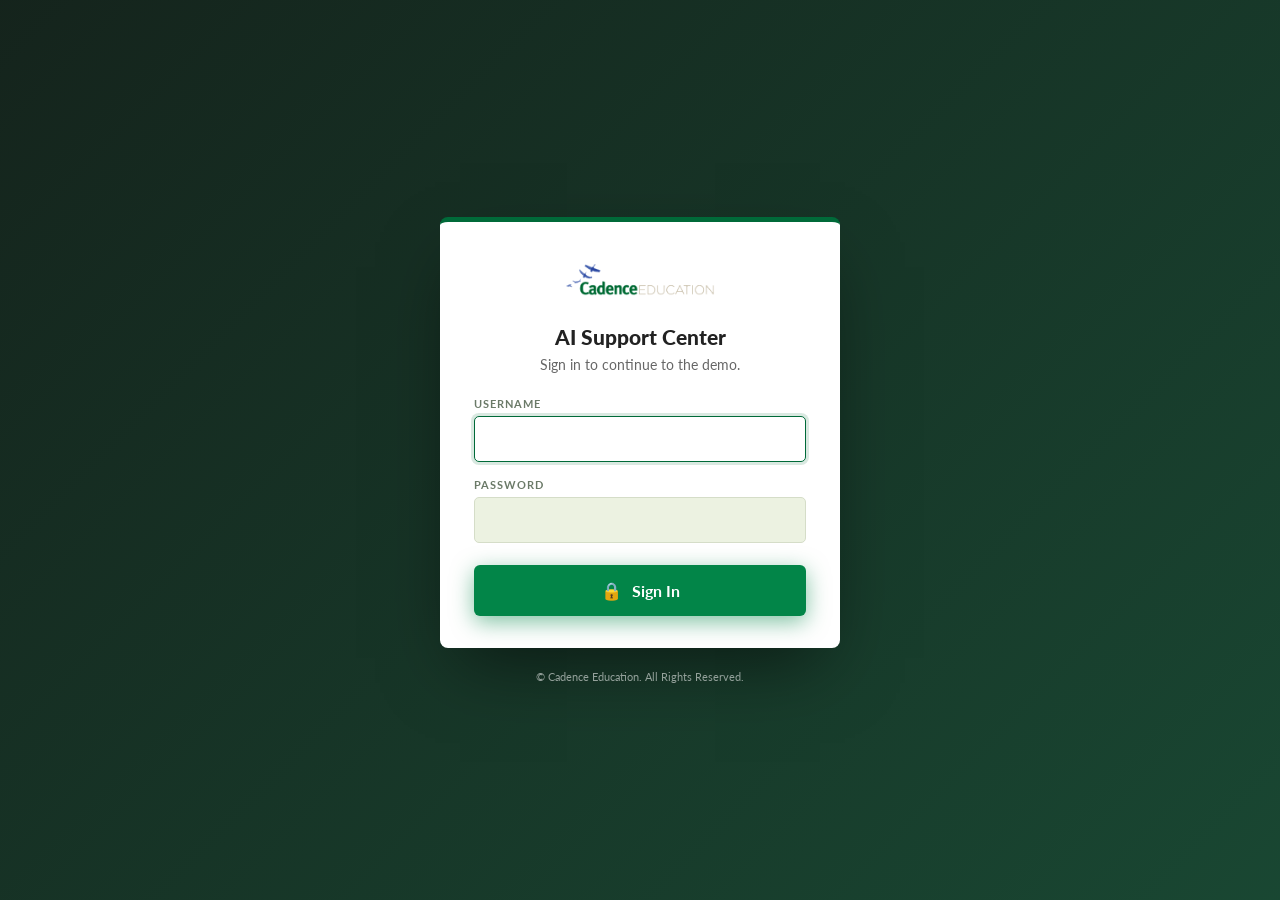
==== login.html @ 8b924a65 "Add an access gate, and drop the number-format hint Gate follows the dataquartz-demos pattern: Verce" ====
<!doctype html>
<html lang="en">
  <head>
    <meta charset="UTF-8" />
    <meta name="viewport" content="width=device-width, initial-scale=1.0" />
    <title>Sign in — Cadence Education AI Support</title>
    <meta name="robots" content="noindex, nofollow" />
    <link
      rel="icon"
      href="data:image/svg+xml,<svg xmlns='http://www.w3.org/2000/svg' viewBox='0 0 100 100'><text y='.9em' font-size='90'>📞</text></svg>"
    />
    <link rel="preconnect" href="https://fonts.googleapis.com" />
    <link rel="preconnect" href="https://fonts.gstatic.com" crossorigin />
    <link
      href="https://fonts.googleapis.com/css2?family=Lato:wght@400;700;900&display=swap"
      rel="stylesheet"
    />
    <link rel="stylesheet" href="style.css" />
  </head>

  <body class="gate-body">
    <main class="gate">
      <div class="gate__panel">
        <img src="cadence-logo.png" alt="Cadence Education" class="gate__logo" />

        <h1 class="gate__title">AI Support Center</h1>
        <p class="gate__sub">Sign in to continue to the demo.</p>

        <p class="gate__error" id="gate-error" role="alert" hidden>
          That username and password combination wasn't recognised.
        </p>

        <form class="gate__form" method="POST" action="/api/login">
          <label class="gate__field">
            <span class="gate__label">Username</span>
            <input
              class="gate__input"
              type="text"
              name="username"
              autocomplete="username"
              autocapitalize="none"
              spellcheck="false"
              required
              autofocus
            />
          </label>

          <label class="gate__field">
            <span class="gate__label">Password</span>
            <input
              class="gate__input"
              type="password"
              name="password"
              autocomplete="current-password"
              required
            />
          </label>

          <button class="btn btn--primary gate__submit" type="submit">
            <span class="btn__icon">🔒</span>
            <span>Sign In</span>
          </button>
        </form>
      </div>

      <p class="gate__footer">© Cadence Education. All Rights Reserved.</p>
    </main>

    <script>
      // The gate redirects back here with ?e=1 on a failed attempt.
      if (location.search.indexOf("e=1") !== -1) {
        document.getElementById("gate-error").hidden = false;
        history.replaceState(null, "", location.pathname);
      }
    </script>
  </body>
</html>
---- style.css ----
*,
*::before,
*::after {
  box-sizing: border-box;
  margin: 0;
  padding: 0;
}

:root {
  /* Cadence Education brand palette (from cadence-education.com theme) */
  --green: #006a39;
  --green-dark: #004817;
  --green-light: #028548;
  --navy: #293a8c;
  --sky: #7bb0e7;
  --leaf: #83a846;
  --dark: #222222;
  --grey-bg: #f8f8f8;
  --sage: #ecf2e1;
  --border: #e1e1e1;
  --white: #ffffff;
}

body {
  font-family: "Lato", "Helvetica Neue", Helvetica, Arial, sans-serif;
  color: var(--dark);
  background: var(--white);
  min-height: 100vh;
  display: flex;
  flex-direction: column;
}

/* ── NAV ── */
.nav {
  background: var(--sage);
  display: flex;
  align-items: center;
  justify-content: space-between;
  padding: 14px 32px;
  border-bottom: 1px solid var(--border);
}

.nav__logo {
  display: flex;
  align-items: center;
}

.nav__logo-img {
  height: 40px;
  width: auto;
  display: block;
}

.nav__label {
  font-size: 12px;
  color: #808080;
  font-weight: 700;
  letter-spacing: 0.04em;
  text-transform: uppercase;
}

/* ── BRAND STRIPE ── */
.brand-stripe {
  height: 5px;
  background: linear-gradient(
    to right,
    var(--green-dark),
    var(--green),
    var(--green-light),
    var(--leaf),
    var(--sky),
    var(--navy)
  );
}

/* ── HERO ── */
.hero {
  background-color: var(--green-dark);
  background:
    linear-gradient(
      135deg,
      rgba(6, 22, 14, 0.92) 0%,
      rgba(0, 51, 28, 0.88) 100%
    ),
    url("https://images.unsplash.com/photo-1516627145497-ae6968895b74?w=1600&q=80")
      center / cover no-repeat;
  padding: 72px 32px;
  flex: 1 0 auto;
  display: flex;
  align-items: center;
  justify-content: center;
}

.hero__content {
  max-width: 620px;
  text-align: center;
}

.hero__heading {
  font-size: 48px;
  color: var(--white);
  font-weight: 900;
  line-height: 1.15;
  margin-bottom: 16px;
}

.hero__sub {
  font-size: 17px;
  color: rgba(255, 255, 255, 0.82);
  line-height: 1.7;
  margin-bottom: 40px;
}

.hero__actions {
  display: flex;
  gap: 12px;
  flex-wrap: wrap;
  justify-content: center;
  margin-bottom: 16px;
}

/* ── PHONE FIELD ── */
.field {
  flex: 1 1 240px;
  max-width: 280px;
  padding: 16px 18px;
  border-radius: 6px;
  border: 1px solid rgba(255, 255, 255, 0.35);
  background: rgba(255, 255, 255, 0.95);
  font-family: inherit;
  font-size: 16px;
  color: var(--dark);
}

.field::placeholder {
  color: #8a8a8a;
}

.field:focus {
  outline: 2px solid var(--green-light);
  outline-offset: 2px;
  background: var(--white);
}

.field:disabled {
  opacity: 0.6;
}

.hero__error {
  color: #fecaca;
  font-size: 13px;
  font-weight: 700;
  margin-bottom: 20px;
}


.sr-only {
  position: absolute;
  width: 1px;
  height: 1px;
  padding: 0;
  margin: -1px;
  overflow: hidden;
  clip: rect(0, 0, 0, 0);
  white-space: nowrap;
  border: 0;
}

/* ── BUTTONS ── */
.btn {
  display: inline-flex;
  align-items: center;
  gap: 10px;
  padding: 16px 40px;
  border-radius: 6px;
  font-family: inherit;
  font-size: 16px;
  font-weight: 700;
  cursor: pointer;
  border: none;
  text-decoration: none;
  transition:
    background 0.2s,
    opacity 0.2s,
    transform 0.1s;
}

.btn:active {
  transform: scale(0.97);
}

.btn--primary {
  background: var(--green-light);
  color: var(--white);
  box-shadow: 0 6px 22px rgba(2, 133, 72, 0.5);
}
.btn--primary:hover {
  background: #039a54;
}
.btn--primary:disabled {
  opacity: 0.6;
  cursor: not-allowed;
}

.btn--outline {
  background: transparent;
  color: var(--white);
  border: 2px solid var(--white);
}
.btn--outline:hover {
  background: rgba(255, 255, 255, 0.1);
}

.btn--danger {
  background: #dc2626;
  color: var(--white);
  box-shadow: 0 6px 20px rgba(220, 38, 38, 0.38);
}
.btn--danger:hover {
  background: #b91c1c;
}

.btn__icon {
  font-size: 17px;
}

/* ── STATUS PILL ── */
.status-pill {
  display: inline-flex;
  align-items: center;
  gap: 7px;
  background: rgba(255, 255, 255, 0.12);
  border: 1px solid rgba(255, 255, 255, 0.25);
  border-radius: 20px;
  padding: 6px 16px;
  font-size: 11px;
  color: var(--white);
  font-weight: 700;
  letter-spacing: 0.03em;
  backdrop-filter: blur(4px);
}

.status-pill__dot {
  width: 8px;
  height: 8px;
  border-radius: 50%;
  display: inline-block;
  background: #94a3b8;
  transition: background 0.3s;
}

.status-pill__dot--connecting {
  background: #fbbf24;
}
.status-pill__dot--active {
  background: #4ade80;
  animation: pulse 1.5s infinite;
}
.status-pill__dot--error {
  background: #ef4444;
}

@keyframes pulse {
  0%,
  100% {
    opacity: 1;
  }
  50% {
    opacity: 0.4;
  }
}

/* ── FOOTER ── */
.footer {
  background: var(--sage);
  border-top: 1px solid var(--border);
  padding: 14px 32px;
  display: flex;
  justify-content: space-between;
  align-items: center;
  font-size: 11px;
}

.footer__copy {
  color: #999;
}

/* ── RESPONSIVE ── */
@media (max-width: 640px) {
  .nav {
    padding: 12px 18px;
  }
  .nav__logo-img {
    height: 32px;
  }
  .nav__label {
    font-size: 10px;
  }
  .hero {
    padding: 48px 18px;
  }
  .hero__heading {
    font-size: 28px;
  }
  .hero__actions {
    flex-direction: column;
  }
  .field {
    max-width: none;
    width: 100%;
  }
  .btn {
    width: 100%;
    justify-content: center;
  }
  .footer {
    flex-direction: column;
    gap: 6px;
    text-align: center;
  }
}

/* ══════════════════════════════════════════════════════════════════════════
   ACCESS GATE (login.html)
   ══════════════════════════════════════════════════════════════════════════ */
.gate-body {
  background-color: var(--green-dark);
  background:
    linear-gradient(
      135deg,
      rgba(6, 22, 14, 0.94) 0%,
      rgba(0, 51, 28, 0.9) 100%
    ),
    url("https://images.unsplash.com/photo-1516627145497-ae6968895b74?w=1600&q=80")
      center / cover no-repeat fixed;
}

.gate {
  min-height: 100vh;
  display: flex;
  flex-direction: column;
  align-items: center;
  justify-content: center;
  gap: 22px;
  padding: 32px 20px;
}

.gate__panel {
  width: min(400px, 100%);
  background: var(--white);
  border-top: 5px solid var(--green);
  border-radius: 8px;
  padding: 36px 34px 32px;
  box-shadow: 0 30px 70px -20px rgba(0, 0, 0, 0.55);
  text-align: center;
}

.gate__logo {
  height: 44px;
  width: auto;
  display: block;
  margin: 0 auto 22px;
}

.gate__title {
  font-size: 21px;
  font-weight: 900;
  color: var(--dark);
  line-height: 1.25;
}

.gate__sub {
  margin-top: 6px;
  font-size: 14px;
  color: #666;
}

.gate__error {
  margin-top: 18px;
  padding: 10px 12px;
  border: 1px solid #f0b4b4;
  border-radius: 5px;
  background: #fdf1f1;
  font-size: 12.5px;
  font-weight: 700;
  line-height: 1.5;
  color: #a52222;
  text-align: left;
}

.gate__form {
  display: flex;
  flex-direction: column;
  gap: 16px;
  margin-top: 24px;
  text-align: left;
}

.gate__field {
  display: block;
}

.gate__label {
  display: block;
  margin-bottom: 6px;
  font-size: 11px;
  font-weight: 700;
  letter-spacing: 0.09em;
  text-transform: uppercase;
  color: #6b7a68;
}

.gate__input {
  width: 100%;
  padding: 13px 14px;
  font-family: inherit;
  font-size: 15px;
  color: var(--dark);
  background: var(--sage);
  border: 1px solid #d5ddc8;
  border-radius: 5px;
  transition: border-color 0.2s, background 0.2s, box-shadow 0.2s;
}

.gate__input:hover {
  border-color: #bcc9ab;
}

.gate__input:focus {
  outline: none;
  background: var(--white);
  border-color: var(--green);
  box-shadow: 0 0 0 3px rgba(0, 106, 57, 0.15);
}

/* Chrome paints its own autofill background — repaint it via a long inset shadow. */
.gate__input:-webkit-autofill,
.gate__input:-webkit-autofill:hover,
.gate__input:-webkit-autofill:focus {
  -webkit-text-fill-color: var(--dark);
  -webkit-box-shadow: 0 0 0 1000px var(--sage) inset;
  caret-color: var(--dark);
}

.gate__submit {
  margin-top: 6px;
  justify-content: center;
  padding: 15px 24px;
}

.gate__footer {
  font-size: 11px;
  color: rgba(255, 255, 255, 0.55);
}

@media (max-width: 640px) {
  .gate__panel {
    padding: 30px 22px 26px;
  }
}
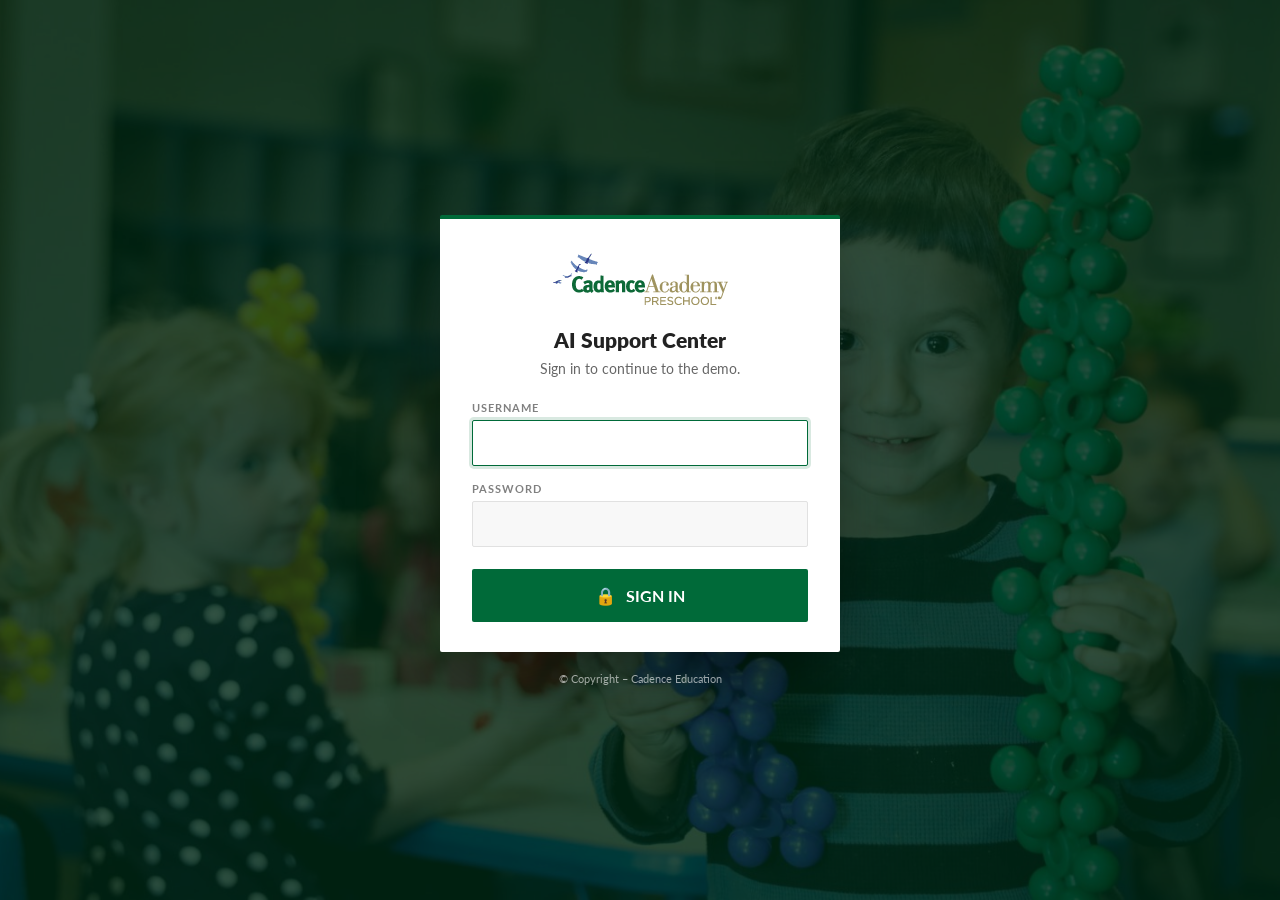
==== commit cd83b3b9: "Replicate the cadence-education.com theme and build out the home page Rebuilds the page against the " ====
--- a/login.html
+++ b/login.html
@@ -21,7 +21,7 @@
   <body class="gate-body">
     <main class="gate">
       <div class="gate__panel">
-        <img src="cadence-logo.png" alt="Cadence Education" class="gate__logo" />
+        <img src="cadence-academy-logo.png" alt="Cadence Academy Preschool" class="gate__logo" />
 
         <h1 class="gate__title">AI Support Center</h1>
         <p class="gate__sub">Sign in to continue to the demo.</p>
@@ -31,7 +31,7 @@
         </p>
 
         <form class="gate__form" method="POST" action="/api/login">
-          <label class="gate__field">
+          <label>
             <span class="gate__label">Username</span>
             <input
               class="gate__input"
@@ -45,7 +45,7 @@
             />
           </label>
 
-          <label class="gate__field">
+          <label>
             <span class="gate__label">Password</span>
             <input
               class="gate__input"
@@ -63,7 +63,7 @@
         </form>
       </div>
 
-      <p class="gate__footer">© Cadence Education. All Rights Reserved.</p>
+      <p class="gate__footer">© Copyright – Cadence Education</p>
     </main>
 
     <script>
--- a/style.css
+++ b/style.css
@@ -1,3 +1,9 @@
+/* ══════════════════════════════════════════════════════════════════════════
+   Cadence Education — theme replicated from cadence-education.com.
+   Every value below was measured from the live site's computed styles rather
+   than approximated by eye.
+   ══════════════════════════════════════════════════════════════════════════ */
+
 *,
 *::before,
 *::after {
@@ -7,230 +13,271 @@
 }
 
 :root {
-  /* Cadence Education brand palette (from cadence-education.com theme) */
-  --green: #006a39;
+  --green: #006a39; /* enfold main-color-primary   */
+  --green-light: #028548; /* enfold main-color-secondary */
+  --green-bar: #2b6a39; /* the utility bar             */
   --green-dark: #004817;
-  --green-light: #028548;
-  --navy: #293a8c;
-  --sky: #7bb0e7;
-  --leaf: #83a846;
-  --dark: #222222;
-  --grey-bg: #f8f8f8;
-  --sage: #ecf2e1;
-  --border: #e1e1e1;
+  --navy: #1c2388; /* CONTACT button              */
+  --navy-dark: #161c6d;
+  --text: #444444; /* site body colour            */
+  --heading: #222222;
+  --muted: #808080; /* nav links                   */
+  --line: #e1e1e1;
   --white: #ffffff;
+
+  --shell: 1218px; /* 1170px of content + 2x24px gutter, matching the live site */
 }
 
 body {
-  font-family: "Lato", "Helvetica Neue", Helvetica, Arial, sans-serif;
-  color: var(--dark);
+  font-family: "Lato", Helvetica, Arial, sans-serif;
+  color: var(--text);
   background: var(--white);
   min-height: 100vh;
   display: flex;
   flex-direction: column;
 }
 
-/* ── NAV ── */
+/* ── UTILITY BAR ─────────────────────────────────────────────────────────── */
+.topbar {
+  background: var(--green-bar);
+  height: 36px;
+  display: flex;
+  align-items: center;
+  flex: none;
+}
+
+.shell,
+.topbar__inner,
+.header__inner,
+.socket__inner {
+  width: 100%;
+  max-width: var(--shell);
+  margin: 0 auto;
+  padding: 0 24px;
+}
+
+.topbar__inner {
+  display: flex;
+  align-items: center;
+  justify-content: space-between;
+}
+
+.topbar__link {
+  color: var(--white);
+  font-size: 14px;
+  font-weight: 700;
+  text-decoration: none;
+  display: inline-flex;
+  align-items: center;
+  gap: 6px;
+}
+
+.topbar__link:hover {
+  opacity: 0.85;
+}
+
+.topbar__arrow {
+  display: inline-flex;
+  align-items: center;
+  justify-content: center;
+  width: 15px;
+  height: 15px;
+  border-radius: 50%;
+  background: var(--white);
+  color: var(--green-bar);
+  font-size: 12px;
+  line-height: 1;
+  font-weight: 900;
+}
+
+/* ── HEADER ──────────────────────────────────────────────────────────────── */
+.header {
+  background: var(--white);
+  position: sticky;
+  top: 0;
+  z-index: 50;
+  flex: none;
+  box-shadow: 0 1px 0 rgba(0, 0, 0, 0.06);
+}
+
+.header__inner {
+  display: flex;
+  align-items: center;
+  justify-content: space-between;
+  gap: 24px;
+  min-height: 72px;
+}
+
+.header__logo {
+  display: block;
+  flex: none;
+}
+
+.header__logo img {
+  width: 175px;
+  height: auto;
+  display: block;
+}
+
 .nav {
-  background: var(--sage);
-  display: flex;
-  align-items: center;
-  justify-content: space-between;
-  padding: 14px 32px;
-  border-bottom: 1px solid var(--border);
-}
-
-.nav__logo {
-  display: flex;
-  align-items: center;
-}
-
-.nav__logo-img {
-  height: 40px;
-  width: auto;
-  display: block;
-}
-
-.nav__label {
-  font-size: 12px;
-  color: #808080;
-  font-weight: 700;
-  letter-spacing: 0.04em;
+  display: flex;
+  align-items: center;
+  gap: 26px;
+}
+
+.nav__link {
+  font-size: 13px;
+  font-weight: 600;
+  color: var(--muted);
   text-transform: uppercase;
-}
-
-/* ── BRAND STRIPE ── */
-.brand-stripe {
-  height: 5px;
+  text-decoration: none;
+  white-space: nowrap;
+  transition: color 0.2s;
+}
+
+.nav__link:hover,
+.nav__link:focus-visible {
+  color: var(--green);
+}
+
+.nav__cta {
+  background: var(--navy);
+  color: var(--white);
+  font-size: 16px;
+  font-weight: 600;
+  text-transform: uppercase;
+  text-decoration: none;
+  padding: 16px 18px;
+  border-radius: 2px;
+  white-space: nowrap;
+  transition: background 0.2s;
+}
+
+.nav__cta:hover,
+.nav__cta:focus-visible {
+  background: var(--navy-dark);
+}
+
+/* ── HERO ────────────────────────────────────────────────────────────────── */
+.hero {
+  flex: none;
+  display: flex;
+  align-items: center;
+  background-color: var(--green-dark);
+  background: url("hero.jpg") center 30% / cover no-repeat;
+  min-height: 520px;
+  position: relative;
+}
+
+/* The live site sets its headline white straight over the photo. Ours carries
+   a control and a status line too, so a left-weighted scrim keeps the text
+   legible without washing the image out. */
+.hero::before {
+  content: "";
+  position: absolute;
+  inset: 0;
   background: linear-gradient(
-    to right,
-    var(--green-dark),
-    var(--green),
-    var(--green-light),
-    var(--leaf),
-    var(--sky),
-    var(--navy)
+    100deg,
+    rgba(0, 38, 19, 0.66) 0%,
+    rgba(0, 48, 25, 0.38) 42%,
+    rgba(0, 58, 31, 0.08) 72%,
+    rgba(0, 58, 31, 0) 100%
   );
 }
 
-/* ── HERO ── */
-.hero {
-  background-color: var(--green-dark);
-  background:
-    linear-gradient(
-      135deg,
-      rgba(6, 22, 14, 0.92) 0%,
-      rgba(0, 51, 28, 0.88) 100%
-    ),
-    url("https://images.unsplash.com/photo-1516627145497-ae6968895b74?w=1600&q=80")
-      center / cover no-repeat;
-  padding: 72px 32px;
-  flex: 1 0 auto;
-  display: flex;
-  align-items: center;
-  justify-content: center;
-}
-
-.hero__content {
-  max-width: 620px;
-  text-align: center;
+.hero__inner {
+  position: relative;
+  width: 100%;
+  max-width: var(--shell);
+  margin: 0 auto;
+  padding: 64px 24px;
 }
 
 .hero__heading {
-  font-size: 48px;
-  color: var(--white);
-  font-weight: 900;
-  line-height: 1.15;
-  margin-bottom: 16px;
+  font-size: 60px;
+  line-height: 72px;
+  font-weight: 800;
+  color: var(--white);
+  max-width: 15ch;
 }
 
 .hero__sub {
+  font-size: 32px;
+  font-weight: 500;
+  color: var(--white);
+  margin-top: 4px;
+}
+
+.hero__copy {
   font-size: 17px;
-  color: rgba(255, 255, 255, 0.82);
   line-height: 1.7;
-  margin-bottom: 40px;
+  color: rgba(255, 255, 255, 0.88);
+  max-width: 46ch;
+  margin-top: 18px;
 }
 
 .hero__actions {
   display: flex;
-  gap: 12px;
+  gap: 14px;
   flex-wrap: wrap;
-  justify-content: center;
-  margin-bottom: 16px;
-}
-
-/* ── PHONE FIELD ── */
-.field {
-  flex: 1 1 240px;
-  max-width: 280px;
-  padding: 16px 18px;
-  border-radius: 6px;
-  border: 1px solid rgba(255, 255, 255, 0.35);
-  background: rgba(255, 255, 255, 0.95);
-  font-family: inherit;
-  font-size: 16px;
-  color: var(--dark);
-}
-
-.field::placeholder {
-  color: #8a8a8a;
-}
-
-.field:focus {
-  outline: 2px solid var(--green-light);
-  outline-offset: 2px;
-  background: var(--white);
-}
-
-.field:disabled {
-  opacity: 0.6;
-}
-
-.hero__error {
-  color: #fecaca;
-  font-size: 13px;
-  font-weight: 700;
+  margin-top: 30px;
   margin-bottom: 20px;
 }
 
-
-.sr-only {
-  position: absolute;
-  width: 1px;
-  height: 1px;
-  padding: 0;
-  margin: -1px;
-  overflow: hidden;
-  clip: rect(0, 0, 0, 0);
-  white-space: nowrap;
-  border: 0;
-}
-
-/* ── BUTTONS ── */
+/* ── BUTTONS ─────────────────────────────────────────────────────────────── */
 .btn {
   display: inline-flex;
   align-items: center;
   gap: 10px;
-  padding: 16px 40px;
-  border-radius: 6px;
+  padding: 16px 34px;
+  border-radius: 2px;
   font-family: inherit;
   font-size: 16px;
   font-weight: 700;
+  text-transform: uppercase;
   cursor: pointer;
   border: none;
-  text-decoration: none;
-  transition:
-    background 0.2s,
-    opacity 0.2s,
-    transform 0.1s;
+  transition: background 0.2s, opacity 0.2s, transform 0.1s;
 }
 
 .btn:active {
-  transform: scale(0.97);
+  transform: scale(0.98);
 }
 
 .btn--primary {
+  background: var(--green);
+  color: var(--white);
+}
+
+.btn--primary:hover {
   background: var(--green-light);
-  color: var(--white);
-  box-shadow: 0 6px 22px rgba(2, 133, 72, 0.5);
-}
-.btn--primary:hover {
-  background: #039a54;
-}
+}
+
 .btn--primary:disabled {
   opacity: 0.6;
   cursor: not-allowed;
 }
 
-.btn--outline {
-  background: transparent;
-  color: var(--white);
-  border: 2px solid var(--white);
-}
-.btn--outline:hover {
-  background: rgba(255, 255, 255, 0.1);
-}
-
 .btn--danger {
-  background: #dc2626;
-  color: var(--white);
-  box-shadow: 0 6px 20px rgba(220, 38, 38, 0.38);
-}
+  background: #c0392b;
+  color: var(--white);
+}
+
 .btn--danger:hover {
-  background: #b91c1c;
+  background: #a93226;
 }
 
 .btn__icon {
   font-size: 17px;
 }
 
-/* ── STATUS PILL ── */
+/* ── STATUS PILL ─────────────────────────────────────────────────────────── */
 .status-pill {
   display: inline-flex;
   align-items: center;
   gap: 7px;
-  background: rgba(255, 255, 255, 0.12);
-  border: 1px solid rgba(255, 255, 255, 0.25);
+  background: rgba(255, 255, 255, 0.14);
+  border: 1px solid rgba(255, 255, 255, 0.3);
   border-radius: 20px;
   padding: 6px 16px;
   font-size: 11px;
@@ -270,54 +317,223 @@
   }
 }
 
-/* ── FOOTER ── */
-.footer {
-  background: var(--sage);
-  border-top: 1px solid var(--border);
-  padding: 14px 32px;
-  display: flex;
+/* ── SOCKET ──────────────────────────────────────────────────────────────── */
+.socket {
+  background: var(--green);
+  color: #f3ffde; /* enfold socket-color-color */
+  flex: none;
+  padding: 16px 0;
+}
+
+.socket__inner {
+  display: flex;
+  flex-wrap: wrap;
+  justify-content: center;
+  gap: 8px;
+  font-size: 13px;
+}
+
+.socket__sep {
+  opacity: 0.5;
+}
+
+
+/* ══════════════════════════════════════════════════════════════════════════
+   CONTENT SECTIONS  (copy and imagery from cadence-education.com)
+   ══════════════════════════════════════════════════════════════════════════ */
+.section-title {
+  font-size: 32px;
+  font-weight: 800;
+  color: var(--green);
+  text-transform: uppercase;
+  text-align: center;
+  letter-spacing: 0.01em;
+}
+
+.section-title--light {
+  color: var(--white);
+}
+
+.section-intro {
+  max-width: 70ch;
+  margin: 14px auto 0;
+  text-align: center;
+  font-size: 16px;
+  line-height: 1.75;
+}
+
+/* ── MISSION ── */
+.mission {
+  background: var(--white);
+  padding: 64px 0;
+}
+
+.mission__statement {
+  max-width: 40ch;
+  margin: 0 auto;
+  text-align: center;
+  font-size: 26px;
+  line-height: 1.5;
+  font-weight: 400;
+  color: var(--heading);
+}
+
+/* ── PROGRAMS ── */
+.programs {
+  background: #286b37;
+  color: var(--white);
+  padding: 66px 0 74px;
+}
+
+.programs .section-intro {
+  color: rgba(255, 255, 255, 0.9);
+}
+
+.cards {
+  list-style: none;
+  display: grid;
+  grid-template-columns: repeat(4, 1fr);
+  gap: 22px;
+  margin-top: 42px;
+}
+
+.card a {
+  display: block;
+  background: var(--white);
+  text-decoration: none;
+  border-radius: 2px;
+  overflow: hidden;
+  height: 100%;
+  transition: transform 0.25s, box-shadow 0.25s;
+}
+
+.card a:hover,
+.card a:focus-visible {
+  transform: translateY(-4px);
+  box-shadow: 0 14px 30px -12px rgba(0, 0, 0, 0.5);
+}
+
+.card img {
+  width: 100%;
+  aspect-ratio: 19 / 16;
+  object-fit: cover;
+  display: block;
+}
+
+.card span {
+  display: block;
+  padding: 16px 14px;
+  text-align: center;
+  font-size: 15px;
+  font-weight: 700;
+  color: var(--green);
+}
+
+/* ── PROMISE ── */
+.promise {
+  background: var(--white);
+  padding: 70px 0;
+}
+
+.promise__grid {
+  display: grid;
+  grid-template-columns: repeat(4, 1fr);
+  gap: 34px;
+  margin-top: 40px;
+}
+
+.promise__item h3 {
+  font-size: 19px;
+  font-weight: 800;
+  color: var(--heading);
+  padding-bottom: 12px;
+  margin-bottom: 12px;
+  border-bottom: 3px solid var(--green);
+  display: inline-block;
+}
+
+.promise__item p {
+  font-size: 15px;
+  line-height: 1.75;
+}
+
+/* ── THRIVE ── */
+.thrive {
+  background: var(--green-bar) url("img/green-pattern.png") center / cover no-repeat;
+  color: var(--white);
+  padding: 72px 0;
+  text-align: center;
+}
+
+.thrive__title {
+  font-size: 34px;
+  font-weight: 400;
+  line-height: 1.3;
+}
+
+.thrive__title strong {
+  font-weight: 900;
+}
+
+.thrive__body {
+  max-width: 66ch;
+  margin: 18px auto 0;
+  font-size: 17px;
+  line-height: 1.8;
+  color: rgba(255, 255, 255, 0.92);
+}
+
+/* ── BLOG ── */
+.blog {
+  background: #f8f8f8;
+  padding: 70px 0;
+}
+
+.posts {
+  list-style: none;
+  display: grid;
+  grid-template-columns: repeat(4, 1fr);
+  gap: 22px;
+  margin-top: 40px;
+}
+
+.post a {
+  display: flex;
+  flex-direction: column;
   justify-content: space-between;
-  align-items: center;
-  font-size: 11px;
-}
-
-.footer__copy {
-  color: #999;
-}
-
-/* ── RESPONSIVE ── */
-@media (max-width: 640px) {
-  .nav {
-    padding: 12px 18px;
-  }
-  .nav__logo-img {
-    height: 32px;
-  }
-  .nav__label {
-    font-size: 10px;
-  }
-  .hero {
-    padding: 48px 18px;
-  }
-  .hero__heading {
-    font-size: 28px;
-  }
-  .hero__actions {
-    flex-direction: column;
-  }
-  .field {
-    max-width: none;
-    width: 100%;
-  }
-  .btn {
-    width: 100%;
-    justify-content: center;
-  }
-  .footer {
-    flex-direction: column;
-    gap: 6px;
-    text-align: center;
-  }
+  gap: 18px;
+  height: 100%;
+  background: var(--white);
+  border-top: 3px solid var(--green);
+  padding: 24px 20px;
+  text-decoration: none;
+  transition: box-shadow 0.25s, transform 0.25s;
+}
+
+.post a:hover,
+.post a:focus-visible {
+  transform: translateY(-4px);
+  box-shadow: 0 14px 30px -14px rgba(0, 0, 0, 0.28);
+}
+
+.post h3 {
+  font-size: 16px;
+  font-weight: 700;
+  line-height: 1.5;
+  color: var(--heading);
+}
+
+.post__more {
+  font-size: 12px;
+  font-weight: 700;
+  letter-spacing: 0.08em;
+  text-transform: uppercase;
+  color: var(--green);
+}
+
+/* Vapi's own floating button — we drive calls from the hero instead. */
+.vapi-btn {
+  display: none !important;
 }
 
 /* ══════════════════════════════════════════════════════════════════════════
@@ -325,14 +541,7 @@
    ══════════════════════════════════════════════════════════════════════════ */
 .gate-body {
   background-color: var(--green-dark);
-  background:
-    linear-gradient(
-      135deg,
-      rgba(6, 22, 14, 0.94) 0%,
-      rgba(0, 51, 28, 0.9) 100%
-    ),
-    url("https://images.unsplash.com/photo-1516627145497-ae6968895b74?w=1600&q=80")
-      center / cover no-repeat fixed;
+  background: url("hero.jpg") center / cover no-repeat fixed;
 }
 
 .gate {
@@ -341,31 +550,40 @@
   flex-direction: column;
   align-items: center;
   justify-content: center;
-  gap: 22px;
+  gap: 20px;
   padding: 32px 20px;
+  position: relative;
+}
+
+.gate::before {
+  content: "";
+  position: absolute;
+  inset: 0;
+  background: rgba(0, 40, 20, 0.8);
 }
 
 .gate__panel {
+  position: relative;
   width: min(400px, 100%);
   background: var(--white);
-  border-top: 5px solid var(--green);
-  border-radius: 8px;
-  padding: 36px 34px 32px;
+  border-top: 4px solid var(--green);
+  border-radius: 2px;
+  padding: 34px 32px 30px;
   box-shadow: 0 30px 70px -20px rgba(0, 0, 0, 0.55);
   text-align: center;
 }
 
 .gate__logo {
-  height: 44px;
-  width: auto;
+  width: 175px;
+  height: auto;
   display: block;
   margin: 0 auto 22px;
 }
 
 .gate__title {
   font-size: 21px;
-  font-weight: 900;
-  color: var(--dark);
+  font-weight: 800;
+  color: var(--heading);
   line-height: 1.25;
 }
 
@@ -379,7 +597,7 @@
   margin-top: 18px;
   padding: 10px 12px;
   border: 1px solid #f0b4b4;
-  border-radius: 5px;
+  border-radius: 2px;
   background: #fdf1f1;
   font-size: 12.5px;
   font-weight: 700;
@@ -394,10 +612,6 @@
   gap: 16px;
   margin-top: 24px;
   text-align: left;
-}
-
-.gate__field {
-  display: block;
 }
 
 .gate__label {
@@ -407,7 +621,7 @@
   font-weight: 700;
   letter-spacing: 0.09em;
   text-transform: uppercase;
-  color: #6b7a68;
+  color: var(--muted);
 }
 
 .gate__input {
@@ -415,15 +629,15 @@
   padding: 13px 14px;
   font-family: inherit;
   font-size: 15px;
-  color: var(--dark);
-  background: var(--sage);
-  border: 1px solid #d5ddc8;
-  border-radius: 5px;
+  color: var(--text);
+  background: #f8f8f8;
+  border: 1px solid var(--line);
+  border-radius: 2px;
   transition: border-color 0.2s, background 0.2s, box-shadow 0.2s;
 }
 
 .gate__input:hover {
-  border-color: #bcc9ab;
+  border-color: #c9c9c9;
 }
 
 .gate__input:focus {
@@ -437,24 +651,127 @@
 .gate__input:-webkit-autofill,
 .gate__input:-webkit-autofill:hover,
 .gate__input:-webkit-autofill:focus {
-  -webkit-text-fill-color: var(--dark);
-  -webkit-box-shadow: 0 0 0 1000px var(--sage) inset;
-  caret-color: var(--dark);
+  -webkit-text-fill-color: var(--text);
+  -webkit-box-shadow: 0 0 0 1000px #f8f8f8 inset;
+  caret-color: var(--text);
 }
 
 .gate__submit {
   margin-top: 6px;
   justify-content: center;
-  padding: 15px 24px;
+  width: 100%;
 }
 
 .gate__footer {
+  position: relative;
   font-size: 11px;
-  color: rgba(255, 255, 255, 0.55);
-}
-
-@media (max-width: 640px) {
-  .gate__panel {
-    padding: 30px 22px 26px;
-  }
-}
+  color: rgba(255, 255, 255, 0.6);
+}
+
+/* ── FOCUS ───────────────────────────────────────────────────────────────── */
+a:focus-visible,
+button:focus-visible {
+  outline: 2px solid var(--white);
+  outline-offset: 3px;
+}
+
+/* ── RESPONSIVE ──────────────────────────────────────────────────────────── */
+@media (max-width: 1100px) {
+  .nav {
+    gap: 18px;
+  }
+  .nav__link {
+    font-size: 12px;
+  }
+  .hero__heading {
+    font-size: 46px;
+    line-height: 56px;
+  }
+}
+
+@media (max-width: 1100px) {
+  .cards,
+  .posts {
+    grid-template-columns: repeat(2, 1fr);
+  }
+  .promise__grid {
+    grid-template-columns: repeat(2, 1fr);
+  }
+}
+
+@media (max-width: 860px) {
+  .nav__link {
+    display: none;
+  }
+  .header__inner {
+    min-height: 64px;
+  }
+  .hero__heading {
+    font-size: 34px;
+    line-height: 42px;
+  }
+  .hero__sub {
+    font-size: 24px;
+  }
+}
+
+@media (max-width: 560px) {
+  .topbar__inner,
+  .header__inner,
+  .hero__inner,
+  .shell,
+  .socket__inner {
+    padding-left: 18px;
+    padding-right: 18px;
+  }
+  .header__logo img,
+  .gate__logo {
+    width: 148px;
+  }
+  .nav__cta {
+    font-size: 14px;
+    padding: 13px 15px;
+  }
+  .hero__inner {
+    padding-top: 44px;
+    padding-bottom: 44px;
+  }
+  .hero__heading {
+    font-size: 30px;
+    line-height: 38px;
+  }
+  .btn {
+    width: 100%;
+    justify-content: center;
+  }
+  .cards,
+  .posts,
+  .promise__grid {
+    grid-template-columns: 1fr;
+  }
+  .mission__statement {
+    font-size: 21px;
+  }
+  .section-title {
+    font-size: 25px;
+  }
+  .thrive__title {
+    font-size: 26px;
+  }
+  .socket__inner {
+    font-size: 12px;
+  }
+  .socket__sep {
+    display: none;
+  }
+}
+
+@media (prefers-reduced-motion: reduce) {
+  *,
+  *::before,
+  *::after {
+    animation-duration: 0.01ms !important;
+    animation-iteration-count: 1 !important;
+    transition-duration: 0.01ms !important;
+  }
+}
